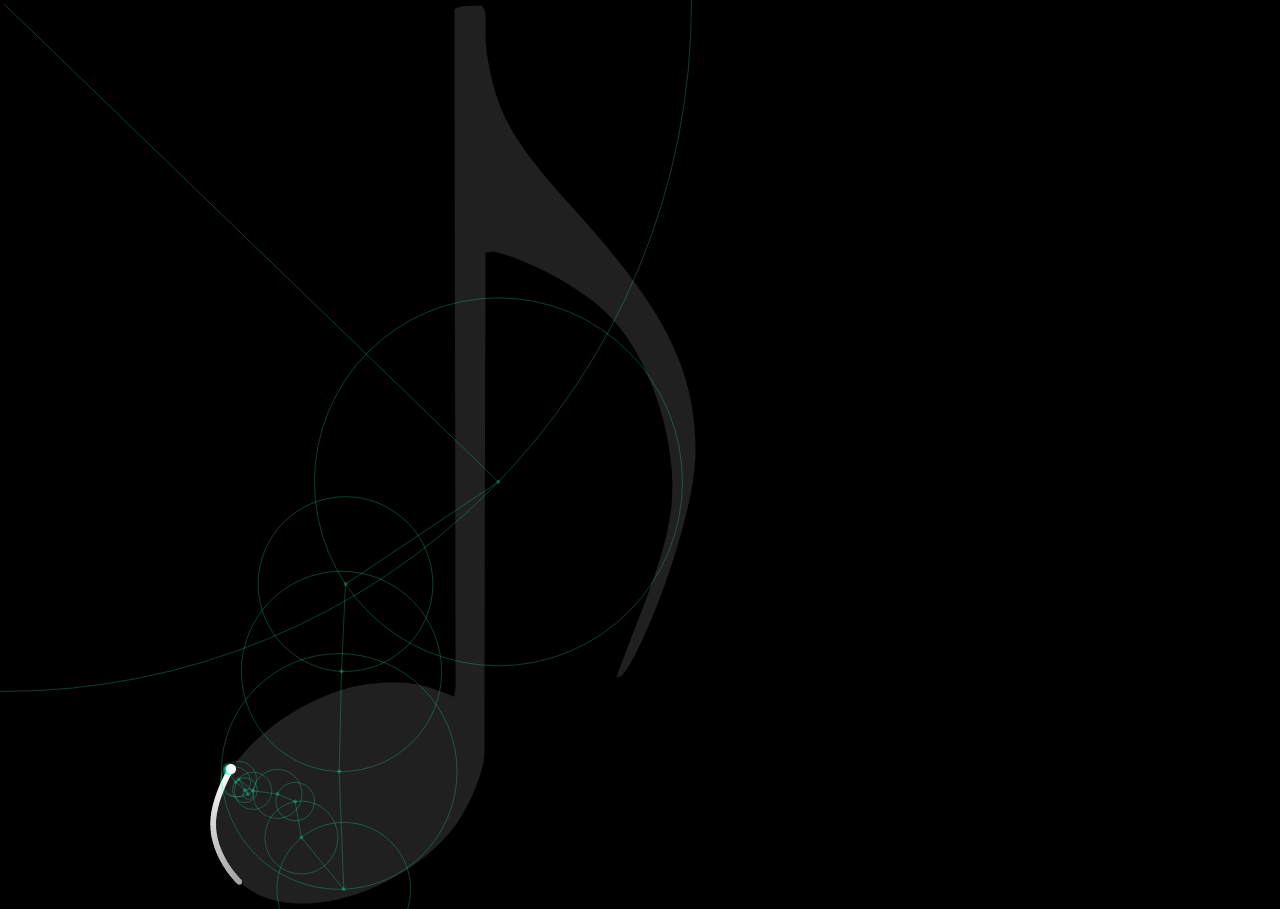
==== index.html @ 70ba1fc0 "init" ====
<!DOCTYPE html>
<html>
    <head>
        <meta charset="UTF-8" />
        <meta name="viewport" content="width=device-width, initial-scale=1.0" />
        <link rel="stylesheet" type="text/css" href="style.css" />
        <title>Fourier</title>
    </head>
    <body>
        <canvas id="bg"></canvas>
        <canvas id="trail"></canvas>
        <canvas id="canvas">HTML5 Canvas not supported :/</canvas>
        <script src="complex.js"></script>
        <script src="index.js"></script>
    </body>
</html>
---- style.css ----
html {
    background: #000000;
    padding: 0;
}
canvas {
    position: absolute;
    top: 0;
    left: 0;
}
canvas#trail {
    mix-blend-mode: lighten;
}
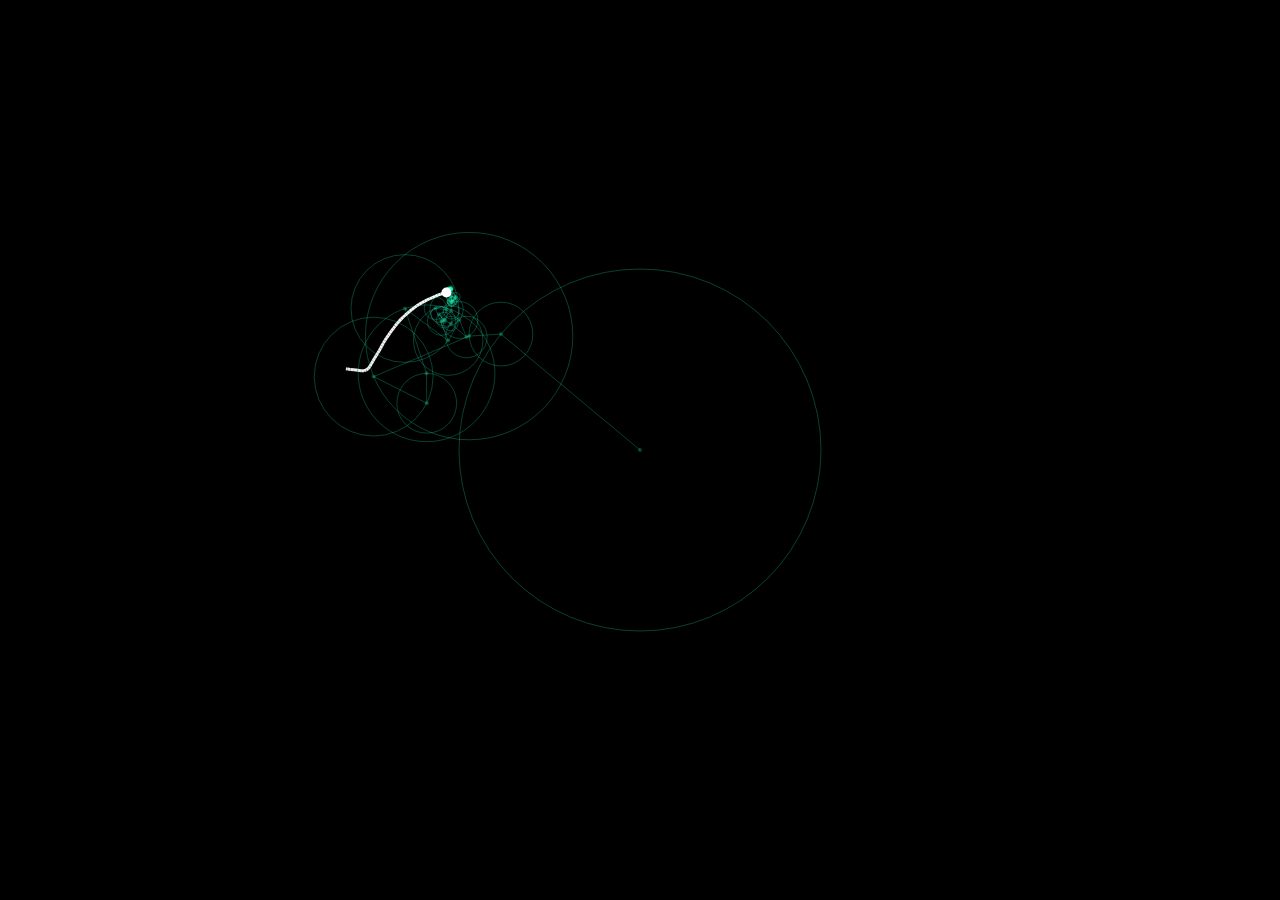
==== commit 3d4cd4b6: "r e f i n e" ====
--- a/index.html
+++ b/index.html
@@ -7,8 +7,6 @@
         <title>Fourier</title>
     </head>
     <body>
-        <canvas id="bg"></canvas>
-        <canvas id="trail"></canvas>
         <canvas id="canvas">HTML5 Canvas not supported :/</canvas>
         <script src="complex.js"></script>
         <script src="index.js"></script>
--- a/style.css
+++ b/style.css
@@ -1,12 +1,10 @@
 html {
     background: #000000;
     padding: 0;
+    overflow: hidden;
 }
 canvas {
     position: absolute;
     top: 0;
     left: 0;
-}
-canvas#trail {
-    mix-blend-mode: lighten;
 }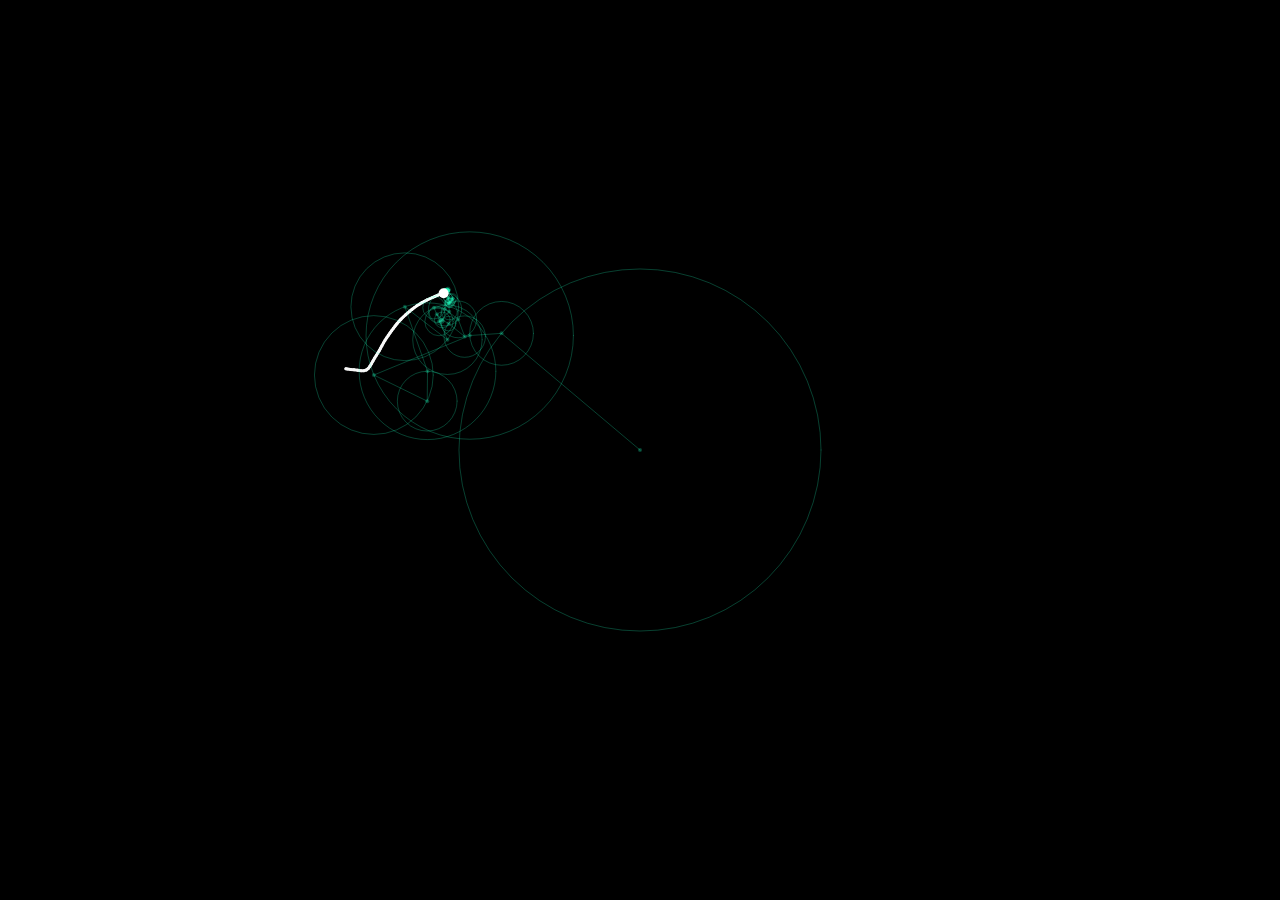
==== commit 01eb9a86: "added icon, fixed trail" ====
--- a/index.html
+++ b/index.html
@@ -4,6 +4,7 @@
         <meta charset="UTF-8" />
         <meta name="viewport" content="width=device-width, initial-scale=1.0" />
         <link rel="stylesheet" type="text/css" href="style.css" />
+        <link rel="shortcut icon" href="icon.png" type="image/x-icon">
         <title>Fourier</title>
     </head>
     <body>
--- a/style.css
+++ b/style.css
@@ -3,7 +3,7 @@
     padding: 0;
     overflow: hidden;
 }
-canvas {
+canvas, video {
     position: absolute;
     top: 0;
     left: 0;
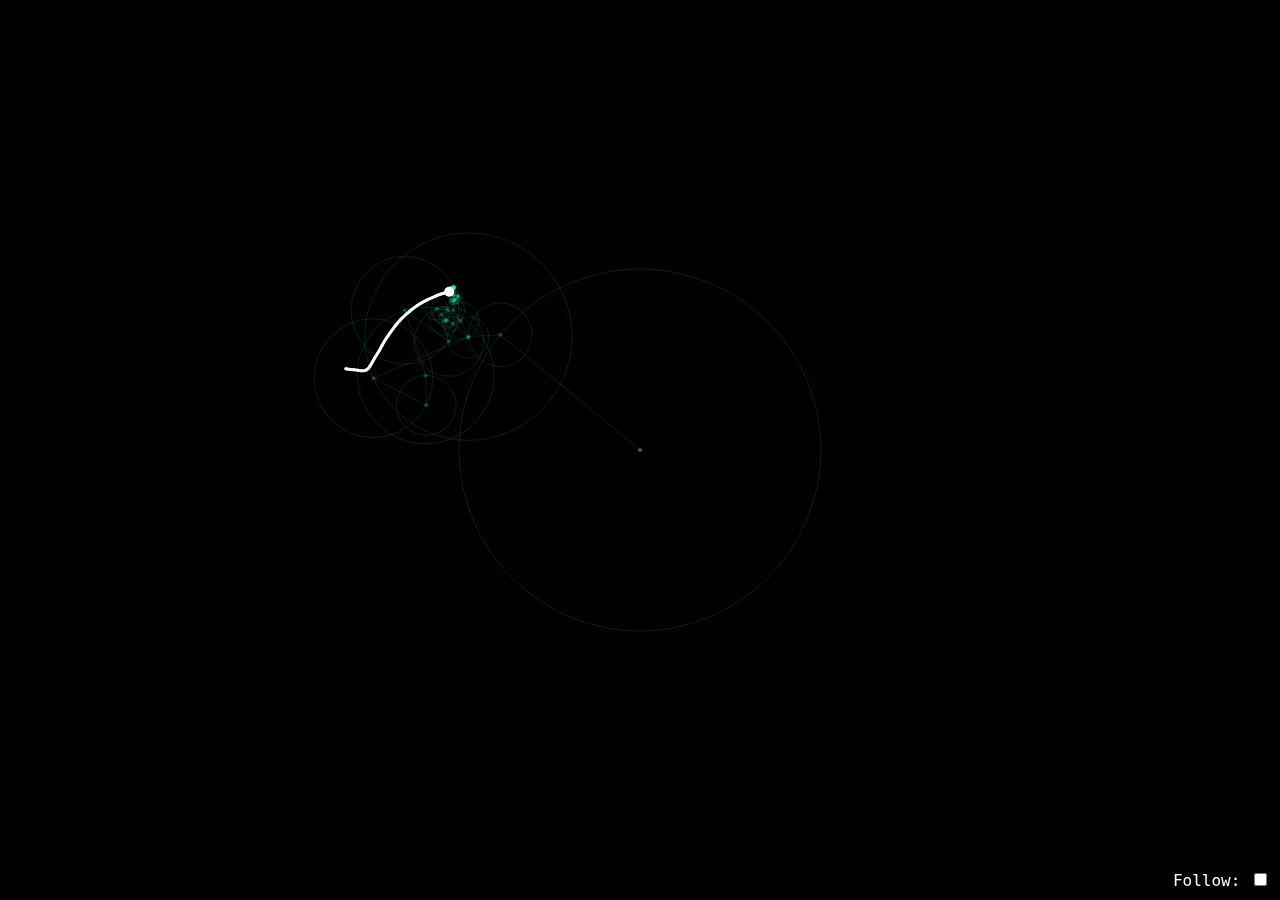
==== commit be0ca10f: "added following and scaling" ====
--- a/index.html
+++ b/index.html
@@ -9,6 +9,7 @@
     </head>
     <body>
         <canvas id="canvas">HTML5 Canvas not supported :/</canvas>
+        <label for="follow">Follow: <input id="follow" type="checkbox"></label>
         <script src="complex.js"></script>
         <script src="index.js"></script>
     </body>
--- a/style.css
+++ b/style.css
@@ -7,4 +7,16 @@
     position: absolute;
     top: 0;
     left: 0;
+}
+label {
+    cursor: pointer;
+    font-family: Consolas, monospace;
+    color: white;
+    z-index: 10;
+    position: absolute;
+    right: 10px;
+    bottom: 10px;
+}
+input {
+    cursor: pointer;
 }